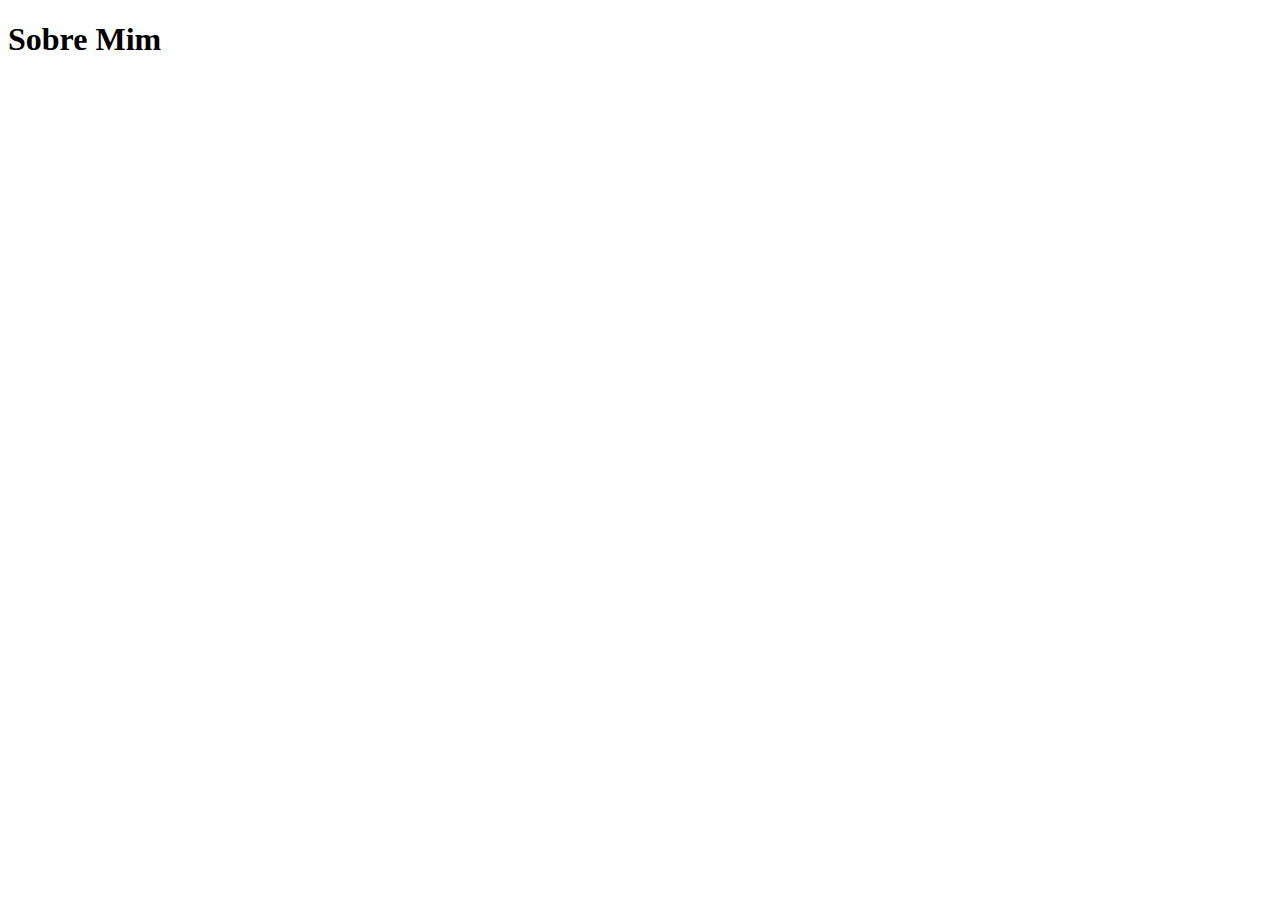
==== about.html @ 61e4646e "Atualização do projeto inserindo pastas e 2 pagina" ====
<!DOCTYPE html>
<html lang="pt-br">
<head>
    <meta charset="UTF-8">
    <meta name="viewport" content="width=device-width, initial-scale=1.0">
    <title>Sobre Mim</title>
</head>
<body>
    <h1>Sobre Mim</h1>
</body>
</html>
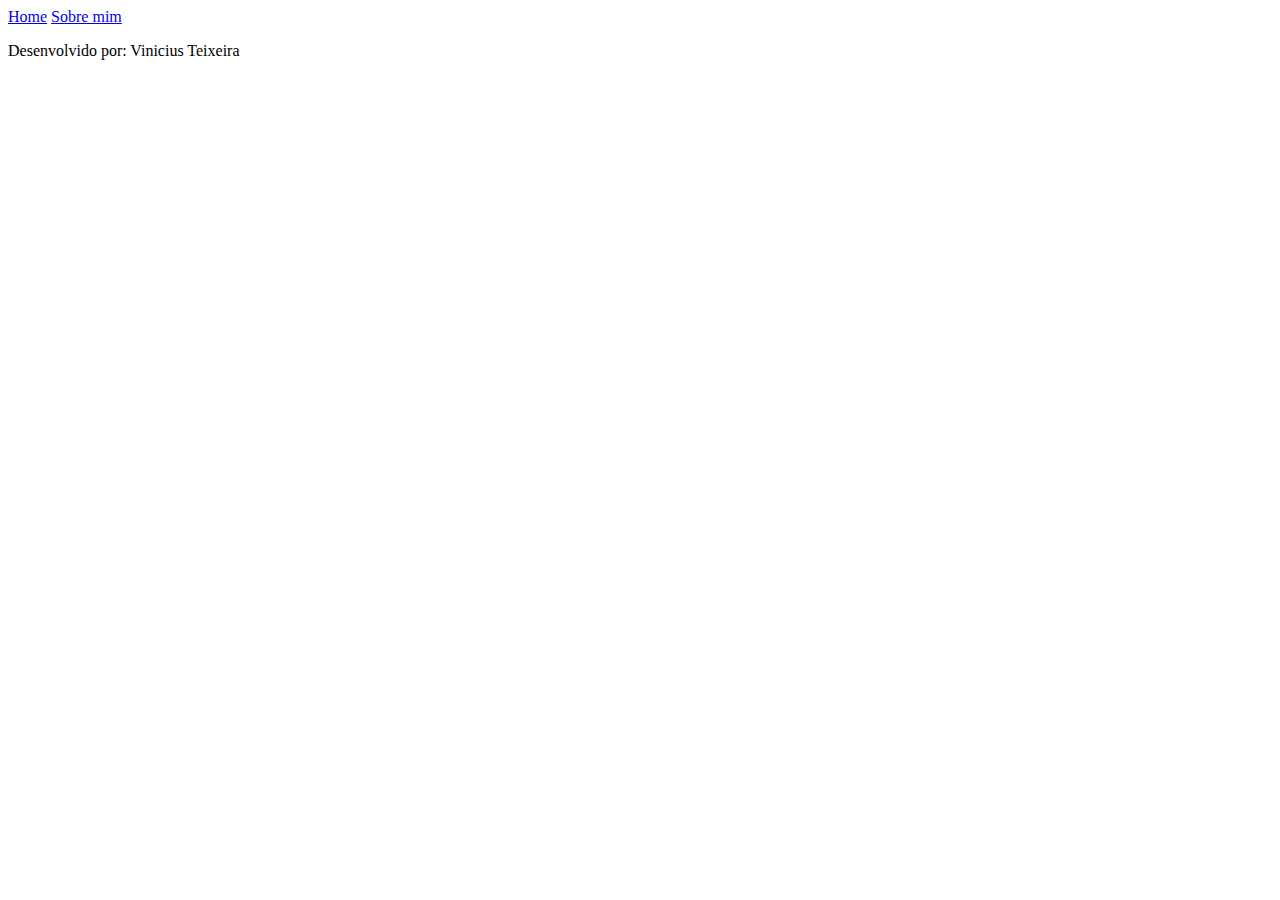
==== commit e00a4641: "Melhorias no codigo e criação da pagina curriculo" ====
--- a/about.html
+++ b/about.html
@@ -4,8 +4,22 @@
     <meta charset="UTF-8">
     <meta name="viewport" content="width=device-width, initial-scale=1.0">
     <title>Sobre Mim</title>
+    <link rel="stylesheet" href="./Style/style.css">
 </head>
 <body>
-    <h1>Sobre Mim</h1>
+    <header class="cabecalho">
+        <nav class="cabecalho__menu">
+            <a class="cabecalho__menu__link" href="index.html">Home</a>
+            <a class="cabecalho__menu__link" href="./about.html" >Sobre mim</a>
+        </nav>
+    </header>
+
+    <main>
+
+    </main>
+
+    <footer class="rodape">
+        <p>Desenvolvido por: Vinicius Teixeira</p>
+    </footer>
 </body>
 </html>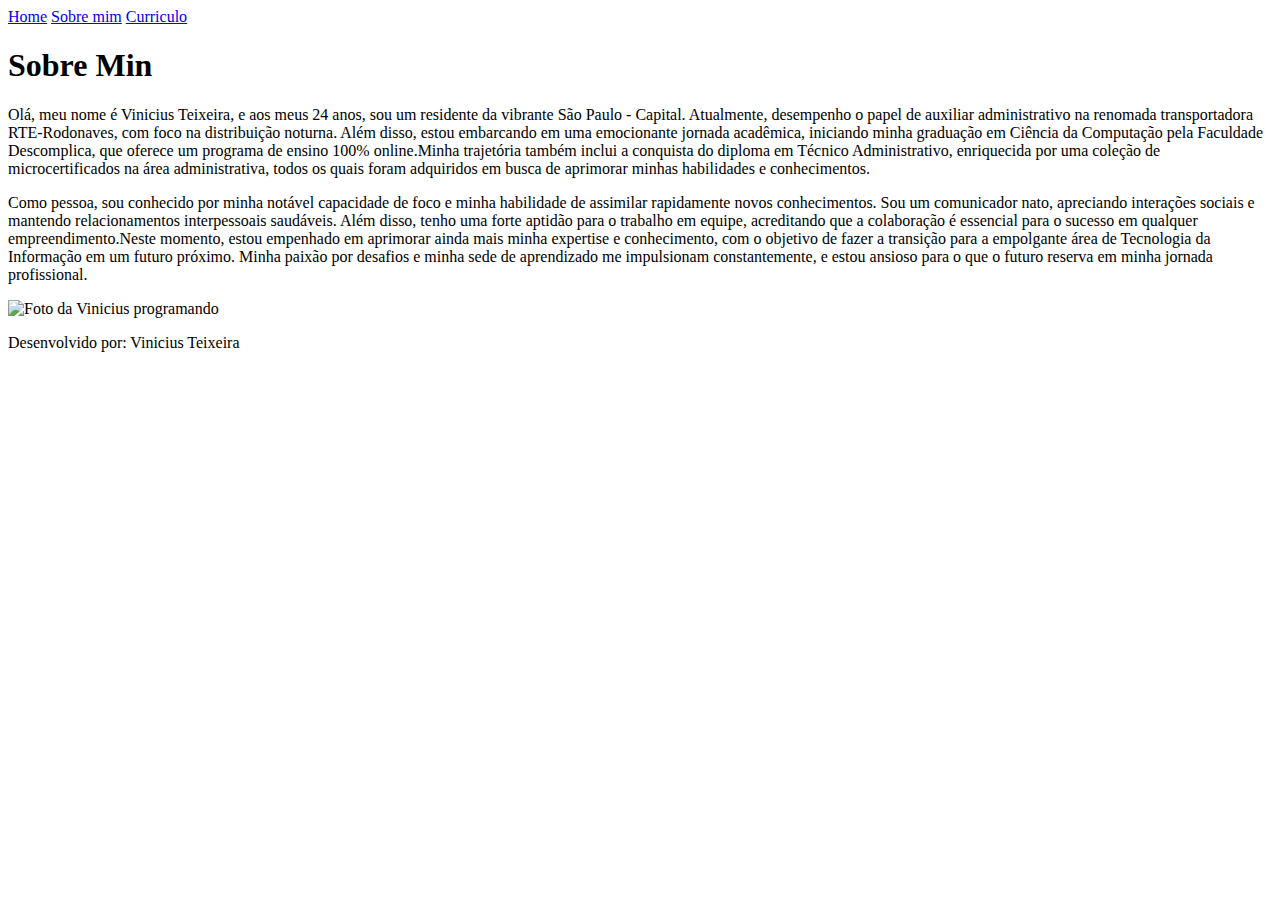
==== commit b2f3a34f: "Atualização de codiigo ,inclusao de variaveis e textos" ====
--- a/about.html
+++ b/about.html
@@ -11,11 +11,17 @@
         <nav class="cabecalho__menu">
             <a class="cabecalho__menu__link" href="index.html">Home</a>
             <a class="cabecalho__menu__link" href="./about.html" >Sobre mim</a>
+            <a class="cabecalho__menu__link" href="./Curriculo.html" >Curriculo</a>
         </nav>
     </header>
 
-    <main>
-
+    <main class="apresentacao">
+        <section class="apresentacao__conteudo">
+            <h1 class="apresentacao__conteudo__titulo">Sobre Min</h1>
+            <p class="apresentacao__conteudo__texto">Olá, meu nome é Vinicius Teixeira, e aos meus 24 anos, sou um residente da vibrante São Paulo - Capital. Atualmente, desempenho o papel de auxiliar administrativo na renomada transportadora RTE-Rodonaves, com foco na distribuição noturna. Além disso, estou embarcando em uma emocionante jornada acadêmica, iniciando minha graduação em Ciência da Computação pela Faculdade Descomplica, que oferece um programa de ensino 100% online.Minha trajetória também inclui a conquista do diploma em Técnico Administrativo, enriquecida por uma coleção de microcertificados na área administrativa, todos os quais foram adquiridos em busca de aprimorar minhas habilidades e conhecimentos.</p>
+            <p class="apresentacao__conteudo__texto">Como pessoa, sou conhecido por minha notável capacidade de foco e minha habilidade de assimilar rapidamente novos conhecimentos. Sou um comunicador nato, apreciando interações sociais e mantendo relacionamentos interpessoais saudáveis. Além disso, tenho uma forte aptidão para o trabalho em equipe, acreditando que a colaboração é essencial para o sucesso em qualquer empreendimento.Neste momento, estou empenhado em aprimorar ainda mais minha expertise e conhecimento, com o objetivo de fazer a transição para a empolgante área de Tecnologia da Informação em um futuro próximo. Minha paixão por desafios e minha sede de aprendizado me impulsionam constantemente, e estou ansioso para o que o futuro reserva em minha jornada profissional.</p>
+        </section>
+            <img src="./Assets-aula2-curso3-html-e-css-main/perfil.png" alt="Foto da Vinicius programando">
     </main>
 
     <footer class="rodape">
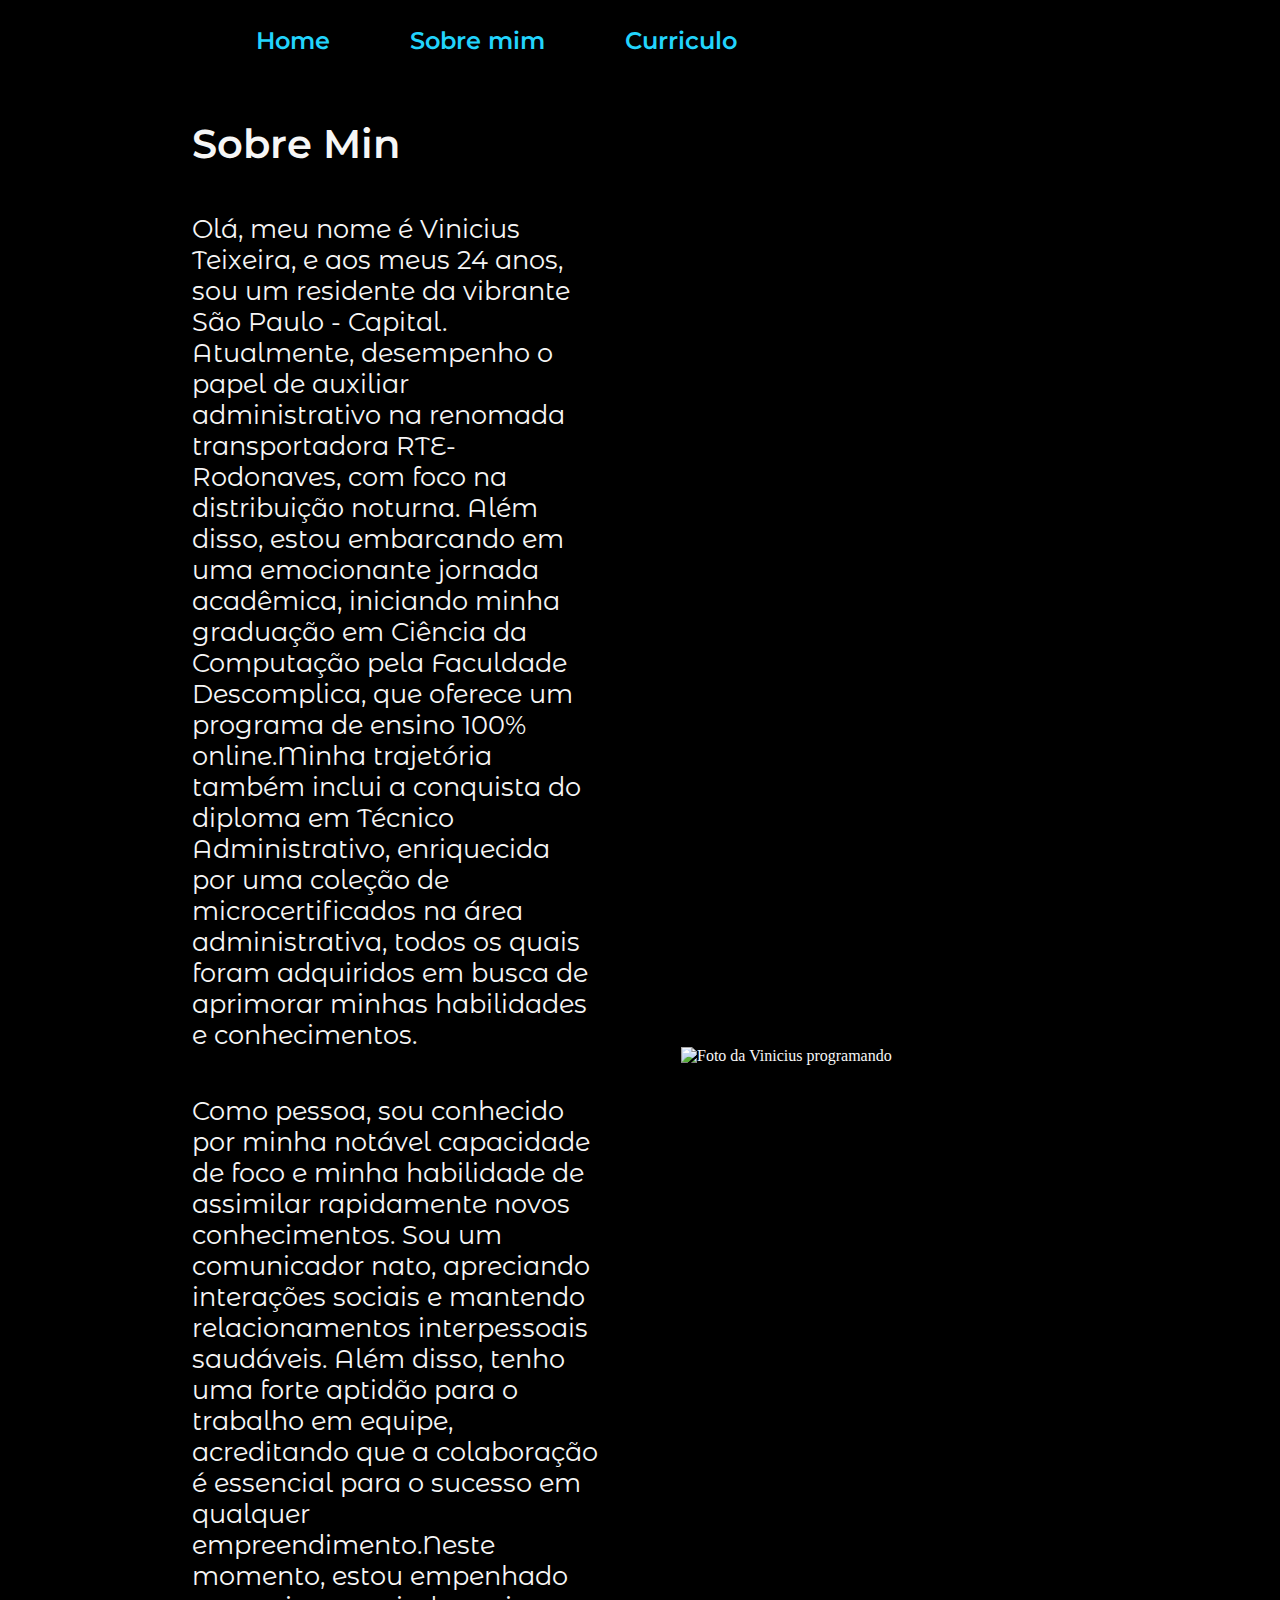
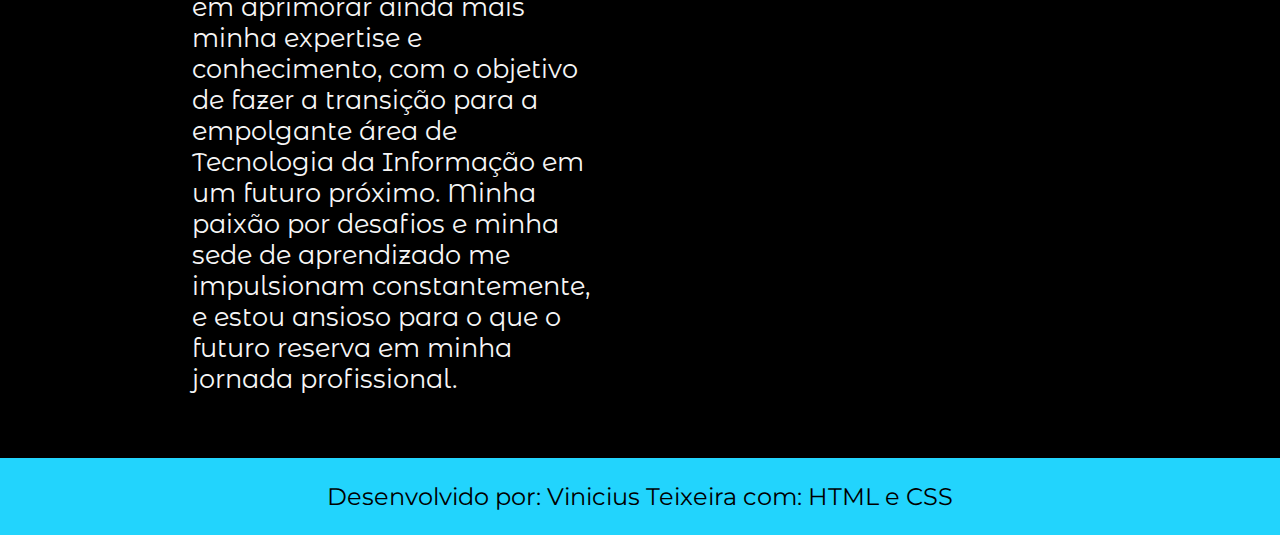
==== commit 5e78b177: "Organizando codigo" ====
--- a/about.html
+++ b/about.html
@@ -21,11 +21,11 @@
             <p class="apresentacao__conteudo__texto">Olá, meu nome é Vinicius Teixeira, e aos meus 24 anos, sou um residente da vibrante São Paulo - Capital. Atualmente, desempenho o papel de auxiliar administrativo na renomada transportadora RTE-Rodonaves, com foco na distribuição noturna. Além disso, estou embarcando em uma emocionante jornada acadêmica, iniciando minha graduação em Ciência da Computação pela Faculdade Descomplica, que oferece um programa de ensino 100% online.Minha trajetória também inclui a conquista do diploma em Técnico Administrativo, enriquecida por uma coleção de microcertificados na área administrativa, todos os quais foram adquiridos em busca de aprimorar minhas habilidades e conhecimentos.</p>
             <p class="apresentacao__conteudo__texto">Como pessoa, sou conhecido por minha notável capacidade de foco e minha habilidade de assimilar rapidamente novos conhecimentos. Sou um comunicador nato, apreciando interações sociais e mantendo relacionamentos interpessoais saudáveis. Além disso, tenho uma forte aptidão para o trabalho em equipe, acreditando que a colaboração é essencial para o sucesso em qualquer empreendimento.Neste momento, estou empenhado em aprimorar ainda mais minha expertise e conhecimento, com o objetivo de fazer a transição para a empolgante área de Tecnologia da Informação em um futuro próximo. Minha paixão por desafios e minha sede de aprendizado me impulsionam constantemente, e estou ansioso para o que o futuro reserva em minha jornada profissional.</p>
         </section>
-            <img src="./Assets-aula2-curso3-html-e-css-main/perfil.png" alt="Foto da Vinicius programando">
+            <img class="apresentacao__imagem" src="./Assets-aula2-curso3-html-e-css-main/perfil.png" alt="Foto da Vinicius programando">
     </main>
 
     <footer class="rodape">
-        <p>Desenvolvido por: Vinicius Teixeira</p>
+        <p>Desenvolvido por: Vinicius Teixeira com: HTML e CSS </p>
     </footer>
 </body>
 </html>--- a/Style/style.css
+++ b/Style/style.css
@@ -0,0 +1,153 @@
+@import url('https://fonts.googleapis.com/css2?family=Lumanosimo&family=Montserrat+Alternates&family=Montserrat:wght@600&display=swap');
+
+:root {
+    --cor-primaria: #000000;
+    --cor-secundaria: #f6f6f6;
+    --cor-teceraria: #22d4fd;
+    --cor-hover: #272727;
+
+    /*--fonte-principal: 'Montserrat Alternates', sans-serif;
+    --fonte-secundaria:'Montserrat', sans-serif;*/
+}
+
+*{
+    margin: 0;
+    padding: 0;
+}
+
+body{
+    /* height: 100vh; */
+    box-sizing: border-box;
+    background-color:var(--cor-primaria);
+    color:var(--cor-secundaria);
+
+}
+
+.cabecalho{
+    padding: 2% 0% 0% 20%
+}
+
+.cabecalho__menu{
+    display: flex;
+    gap: 80px;
+
+}
+
+.cabecalho__menu__link{
+    font-family:'Montserrat', sans-serif;
+    font-size: 1.5rem;
+    font-weight: 600;
+    color: var(--cor-teceraria);
+    text-decoration: none;
+}
+
+.apresentacao{
+    padding: 5% 15%;
+    display: flex;
+    align-items: center;
+    justify-content: space-between;
+    gap: 82px;
+}
+
+.apresentacao__conteudo {
+    width: 50%;
+    display: flex;
+    flex-direction: column;
+    gap: 45px;
+}
+
+.titulo-destaque {
+    color:var(--cor-teceraria);
+
+}
+.apresentacao__conteudo__titulo{
+    font-size: 2.5rem;
+    font-family: 'montserrat' , sans-serif;
+    font-weight: 600;
+}
+
+.apresentacao__conteudo__texto{
+    font-size: 1.6rem;
+    font-family: 'Montserrat Alternates', sans-serif;   
+}
+
+.apresentacao__links{
+    display: flex;
+    flex-direction: column;
+    justify-content: space-between;
+    align-items: center;
+    gap: 32px;
+}
+
+.Apresentacao__links__subtitulo{
+    font-family: 'montserrat','sans-serif';
+    font-weight: 400;
+    font-size: 1.5rem;
+    display: flex;
+    flex-direction: column;
+    justify-content: space-between;
+    align-items: center;
+
+}
+
+.apresentacao__links__navegacao{
+   /* background-color: #22d4fd; */
+    display: flex ;
+    justify-content: center ;
+    gap: 16px ;
+    border: 2px solid var(--cor-teceraria);
+    width: 50%;
+    text-align: center;
+    border-radius: 8px;
+    font-size: 1.5rem;
+    font-weight: 600;
+    padding: 21.5px 0;
+    text-decoration: none;
+    color: var(--cor-secundaria);
+    font-family: 'montserrat',sans-serif;
+}
+
+.apresentacao__links__link:hover{
+    background-color: var(--cor-hover);
+}
+
+.apresentacao__imagem{
+    width: 50%;
+}
+
+.rodape{
+    padding: 24px;
+    color: var(--cor-primaria);
+    background-color: var(--cor-teceraria);
+    text-align: center;
+    font-family:'montserrat','sans-serif';
+    font-size: 1.5rem;
+    font-weight: 400;
+}
+
+/* pagina curriculo*/
+
+.apresentacao__conteudo__texto a{
+    text-decoration: none;
+    color: var(--cor-teceraria);
+}
+
+@media(max-width:1200px ) {
+
+    .cabecalho{
+        padding:10%;
+    }
+
+    .cabecalho__menu{
+        justify-content: center;
+    }
+
+    .apresentacao{
+        flex-direction: column-reverse;
+        padding: 5%;
+    }
+
+    .apresentacao__conteudo {
+        width: auto;
+    }
+}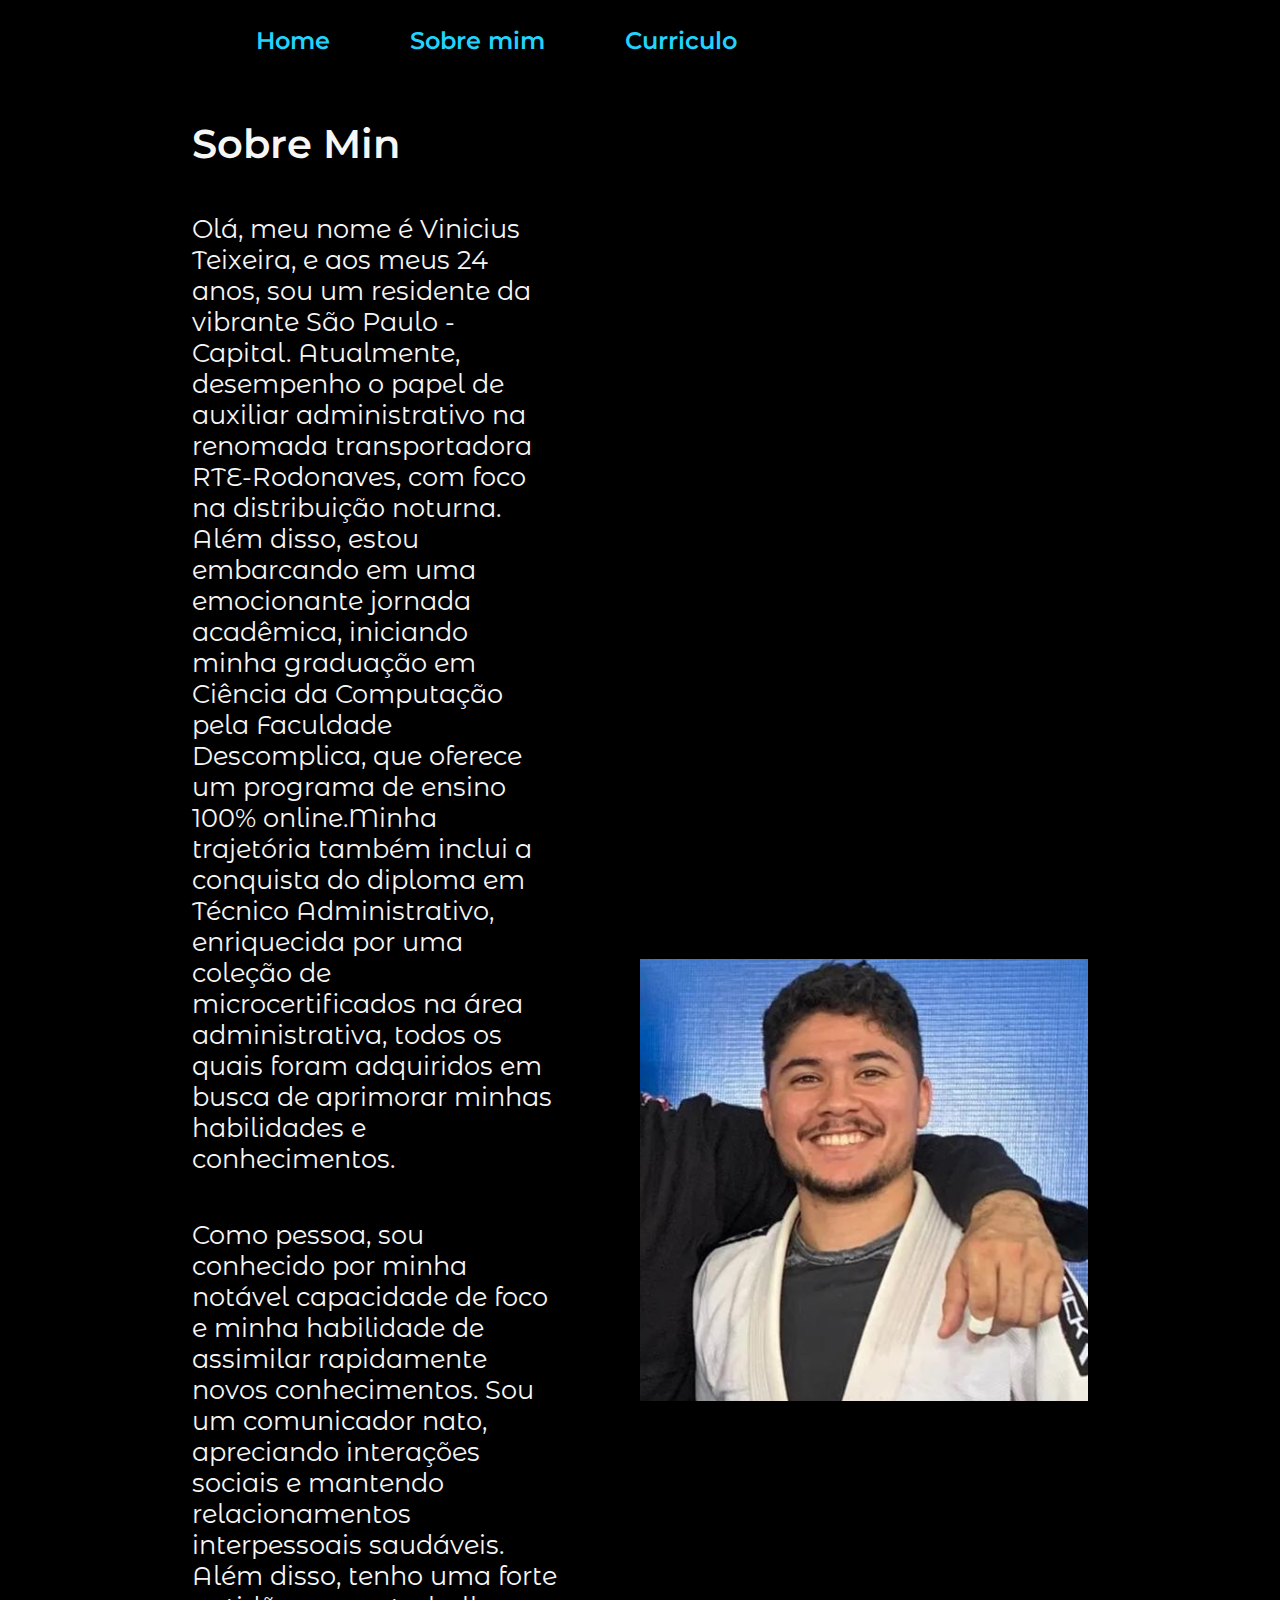
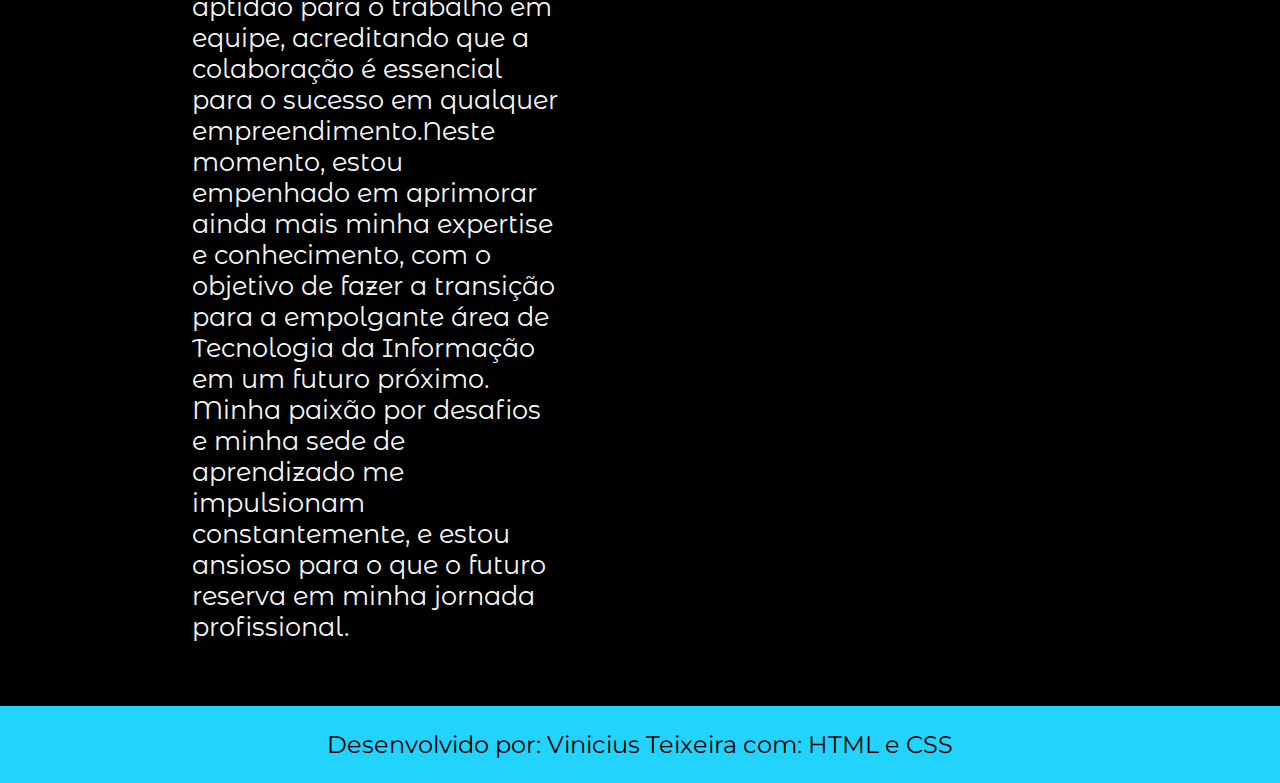
==== commit 934fa5da: "corrigindo bug" ====
--- a/about.html
+++ b/about.html
@@ -21,11 +21,11 @@
             <p class="apresentacao__conteudo__texto">Olá, meu nome é Vinicius Teixeira, e aos meus 24 anos, sou um residente da vibrante São Paulo - Capital. Atualmente, desempenho o papel de auxiliar administrativo na renomada transportadora RTE-Rodonaves, com foco na distribuição noturna. Além disso, estou embarcando em uma emocionante jornada acadêmica, iniciando minha graduação em Ciência da Computação pela Faculdade Descomplica, que oferece um programa de ensino 100% online.Minha trajetória também inclui a conquista do diploma em Técnico Administrativo, enriquecida por uma coleção de microcertificados na área administrativa, todos os quais foram adquiridos em busca de aprimorar minhas habilidades e conhecimentos.</p>
             <p class="apresentacao__conteudo__texto">Como pessoa, sou conhecido por minha notável capacidade de foco e minha habilidade de assimilar rapidamente novos conhecimentos. Sou um comunicador nato, apreciando interações sociais e mantendo relacionamentos interpessoais saudáveis. Além disso, tenho uma forte aptidão para o trabalho em equipe, acreditando que a colaboração é essencial para o sucesso em qualquer empreendimento.Neste momento, estou empenhado em aprimorar ainda mais minha expertise e conhecimento, com o objetivo de fazer a transição para a empolgante área de Tecnologia da Informação em um futuro próximo. Minha paixão por desafios e minha sede de aprendizado me impulsionam constantemente, e estou ansioso para o que o futuro reserva em minha jornada profissional.</p>
         </section>
-            <img class="apresentacao__imagem" src="./Assets-aula2-curso3-html-e-css-main/perfil.png" alt="Foto da Vinicius programando">
+            <img class="apresentacao__imagem" src="./Assets/perfil.png" alt="Foto da Vinicius programando">
     </main>
 
     <footer class="rodape">
         <p>Desenvolvido por: Vinicius Teixeira com: HTML e CSS </p>
     </footer>
 </body>
-</html>+</html>
